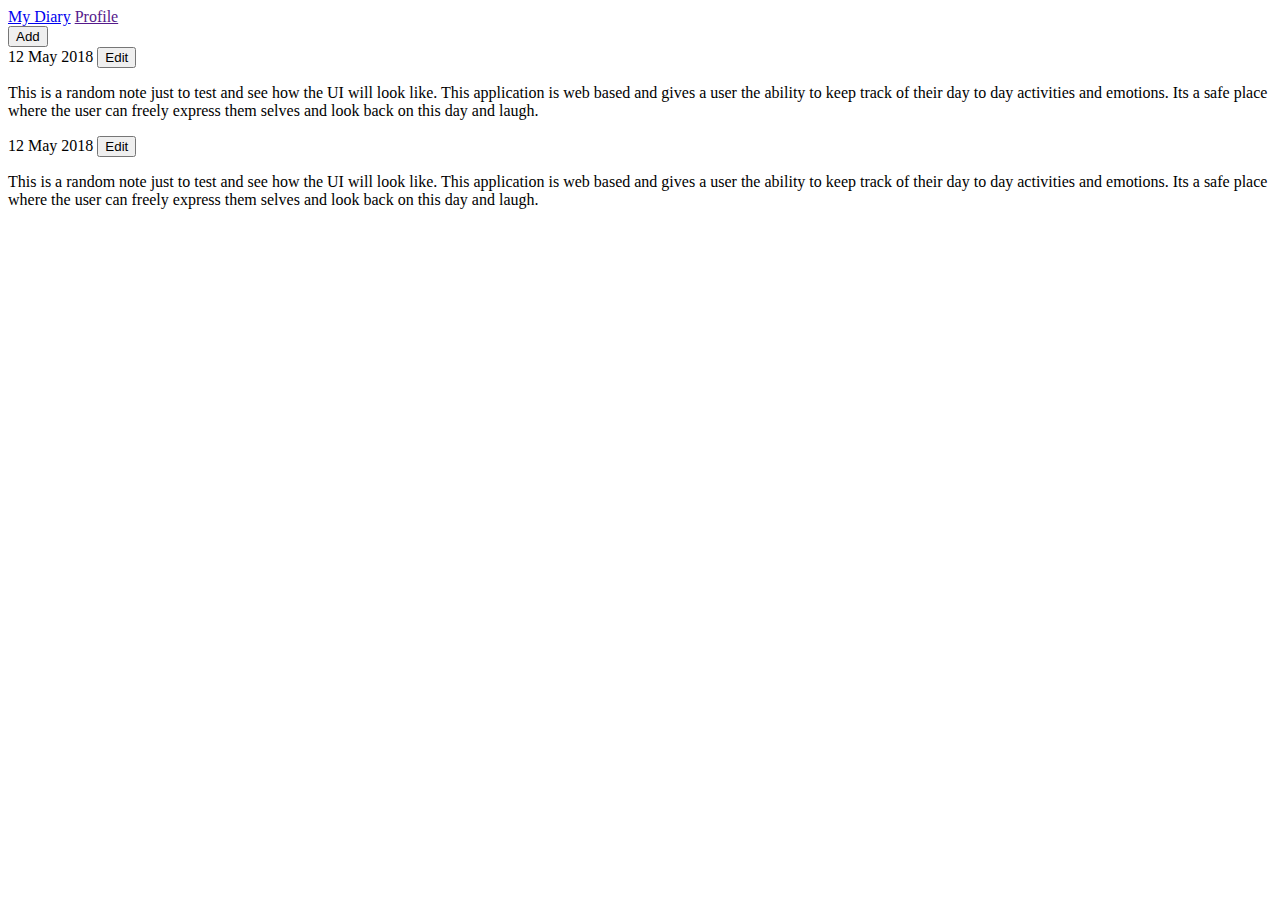
==== UI/home.html @ 789fd200 "Create home UI" ====
<!DOCTYPE html>
<html lang="en">
<head>
    <meta charset="UTF-8">
    <title>My Dairy</title>
</head>
<body>
    <nav class="nav">
        <a href="home.html">My Diary</a>
        <a href="">Profile</a>
    </nav>
    <div class="container">
        <button class="primary-btn">Add</button>
        <div class="entry">
            <div>
                <label class="date-label">12 May 2018</label>
                <button class="secondary-btn">Edit</button>
            </div>
            <p>This is a random note just to test and see how the UI will look like.
            This application is web based and gives a user the ability to keep track
                of their day to day activities and emotions. Its a safe place where the
                user can freely express them selves and look back on this day and laugh.</p>
        </div>
        <div class="entry">
            <div>
                <label class="date-label">12 May 2018</label>
                <button class="secondary-btn">Edit</button>
            </div>
            <p>This is a random note just to test and see how the UI will look like.
            This application is web based and gives a user the ability to keep track
                of their day to day activities and emotions. Its a safe place where the
                user can freely express them selves and look back on this day and laugh.</p>
        </div>
    </div>
</body>
</html>
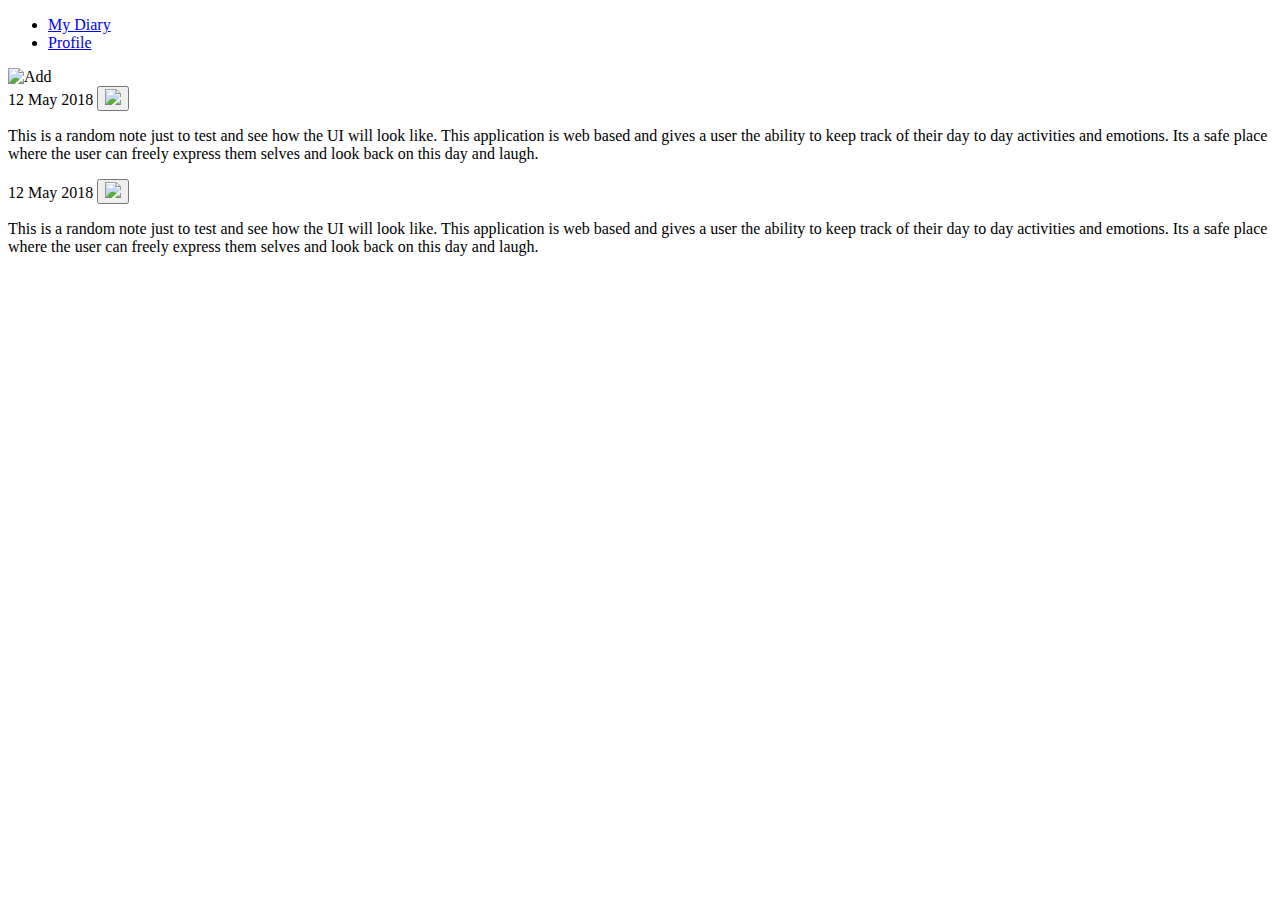
==== commit e7c4e013: "Add styling to the UIs" ====
--- a/UI/home.html
+++ b/UI/home.html
@@ -2,31 +2,38 @@
 <html lang="en">
 <head>
     <meta charset="UTF-8">
+    <link rel="stylesheet" href="static/diary.css">
+    <link rel="icon" href="img/favicon.ico">
     <title>My Dairy</title>
 </head>
 <body>
     <nav class="nav">
-        <a href="home.html">My Diary</a>
-        <a href="">Profile</a>
+        <ul class="top-nav">
+            <li><a class="active" href="home.html">My Diary</a></li>
+            <li class="right"><a href=profile.html>Profile</a></li>
+        </ul>
     </nav>
     <div class="container">
-        <button class="primary-btn">Add</button>
-        <div class="entry">
+        <!--<button class="new-entry-btn">Add</button>-->
+        <img src="img/add.png" class="add" alt="Add"
+             onclick="location.href='/My-Diary/UI/new_entry.html'">
+        <div class="entry" onclick="location.href='/My-Diary/UI/my_entry.html'">
             <div>
                 <label class="date-label">12 May 2018</label>
-                <button class="secondary-btn">Edit</button>
+                <button class="edit-btn"><img src="img/edit.PNG"></button>
+                <!--<img src="img/edit.png" class="edit-btn"/>-->
             </div>
-            <p>This is a random note just to test and see how the UI will look like.
+            <p class="sample_text">This is a random note just to test and see how the UI will look like.
             This application is web based and gives a user the ability to keep track
                 of their day to day activities and emotions. Its a safe place where the
                 user can freely express them selves and look back on this day and laugh.</p>
         </div>
-        <div class="entry">
+        <div class="entry" onclick="location.href='/My-Diary/UI/my_entry.html'">
             <div>
                 <label class="date-label">12 May 2018</label>
-                <button class="secondary-btn">Edit</button>
+                <button class="edit-btn"><img src="img/edit.PNG"></button>
             </div>
-            <p>This is a random note just to test and see how the UI will look like.
+            <p class="sample_text">This is a random note just to test and see how the UI will look like.
             This application is web based and gives a user the ability to keep track
                 of their day to day activities and emotions. Its a safe place where the
                 user can freely express them selves and look back on this day and laugh.</p>
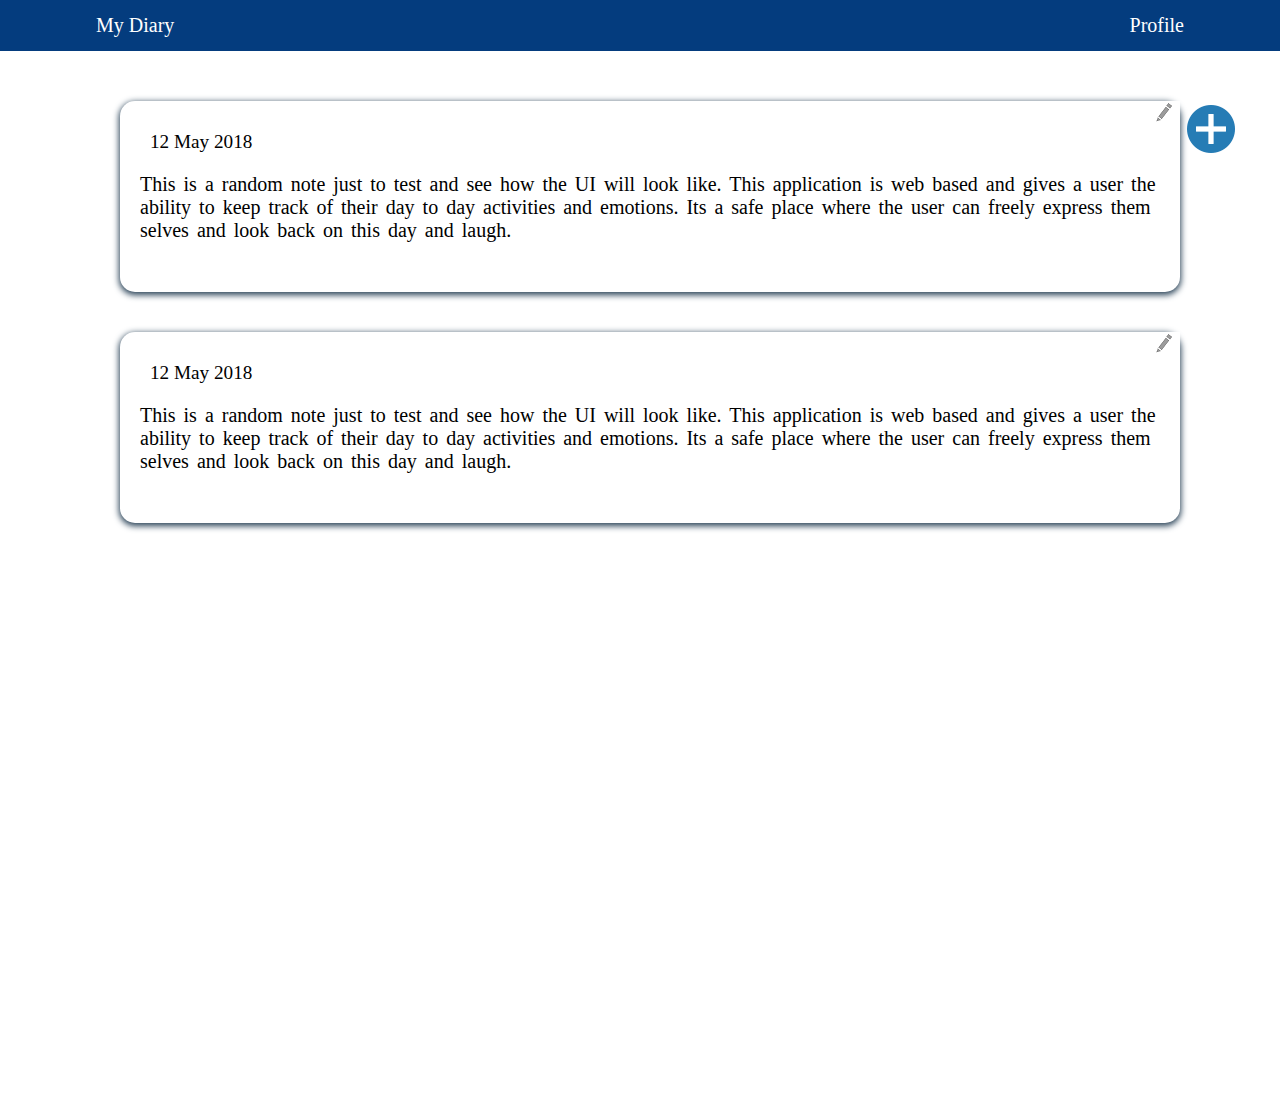
==== commit 7b526bb6: "Fix some issues" ====
--- a/UI/home.html
+++ b/UI/home.html
@@ -17,10 +17,10 @@
         <!--<button class="new-entry-btn">Add</button>-->
         <img src="img/add.png" class="add" alt="Add"
              onclick="location.href='/My-Diary/UI/new_entry.html'">
+        <div><button class="edit-btn"><img src="img/edit.PNG" alt="Edit" onclick="location.href='/My-Diary/UI/new_entry.html'"></button></div>
         <div class="entry" onclick="location.href='/My-Diary/UI/my_entry.html'">
             <div>
                 <label class="date-label">12 May 2018</label>
-                <button class="edit-btn"><img src="img/edit.PNG"></button>
                 <!--<img src="img/edit.png" class="edit-btn"/>-->
             </div>
             <p class="sample_text">This is a random note just to test and see how the UI will look like.
@@ -28,10 +28,10 @@
                 of their day to day activities and emotions. Its a safe place where the
                 user can freely express them selves and look back on this day and laugh.</p>
         </div>
+        <div><button class="edit-btn"><img src="img/edit.PNG" alt="Edit" onclick="location.href='/My-Diary/UI/new_entry.html'"></button></div>
         <div class="entry" onclick="location.href='/My-Diary/UI/my_entry.html'">
             <div>
                 <label class="date-label">12 May 2018</label>
-                <button class="edit-btn"><img src="img/edit.PNG"></button>
             </div>
             <p class="sample_text">This is a random note just to test and see how the UI will look like.
             This application is web based and gives a user the ability to keep track
--- a/UI/static/diary.css
+++ b/UI/static/diary.css
@@ -0,0 +1,197 @@
+html, body{
+    height: 100%;
+    margin: 0;
+}
+
+
+.container{
+    align-items: center;
+    justify-content: center;
+    padding: 50px 100px 100px;
+    /*background-color: lightsalmon;*/
+    min-height: 100%;
+}
+
+
+.sign_in_container{
+    background: url("../img/background.jpg") no-repeat center;
+    background-size: cover;
+    min-height: 100%;
+    width: auto;
+    align-items: center;
+    justify-content: center;
+    display: flex;
+/*    padding-top: 200px;
+    padding-bottom: 150px;*/
+}
+
+.signup_container{
+    align-items: center;
+    justify-content: center;
+    display: flex;
+    padding-top: 0;
+    background: url("../img/background.jpg") no-repeat center;
+    background-size: cover;
+    min-height: 100%;
+    padding-bottom: 0;
+}
+
+.user_data{
+    box-shadow: 0 0 12px 0;
+    border-top: #40A4F4 solid 10px;
+    background-color: white;
+    width: 300px;
+    padding-left: 60px;
+    padding-top: 30px;
+    padding-bottom: 30px;
+    /*margin: 135px;*/
+
+}
+
+.text-box{
+    margin-bottom: 20px;
+    padding: 10px 10px;
+    outline: 0;
+    border-radius: 5px;
+    /* outline: 0; */
+    box-shadow: inset 0 1px 2px 0 hsla(0, 0%, 0%, 0.08);
+    height: 20px;
+    width: 200px;
+}
+
+.text-label{
+    /*margin: 10px 10px 5px;*/
+    margin-bottom: 10px;
+    font-family: 'Open Sans', 'Helvetica Neue', Arial, sans-serif;
+    font-size: 18px;
+    color: #44484A;
+}
+
+.date-label{
+    font-size: larger;
+    font-family: Forte;
+    margin-right: 20px;
+    margin-left: 10px;
+    padding-bottom: 10px;
+
+}
+
+.sample_text{
+    font-family: Gabriola;
+    font-size: 20px;
+    word-spacing: 3px;
+}
+
+#entry{
+    box-shadow: 0 2px 6px 1px hsla(0, 0%, 0%, 0.2);
+    margin: 20px 20px 10px 20px;
+    padding: 30px 20px 30px 20px;
+    border: 0;
+    border-radius: 15px
+}
+
+.entry{
+    box-shadow: 0 2px 6px 1px #294257;
+    margin: 0 0 40px 20px;
+    padding: 30px 20px 30px 20px;
+    border: 0;
+    border-radius: 15px
+}
+
+.primary-btn{
+    border-radius: 5px;
+    background-color: blue;
+    border: white solid 2px;
+    color: white;
+    padding: 10px 20px;
+    font-family: 'Open Sans', 'Helvetica Neue', Arial, sans-serif;
+}
+
+.secondary-btn{
+    border-radius: 5px;
+    background-color: white;
+    border: #A0B2C1 solid 2px;
+    color: blue;
+    padding: 10px 20px;
+    font-family: 'Open Sans', 'Helvetica Neue', Arial, sans-serif;
+}
+
+.edit-btn{
+    background:white;
+    border: 0;
+    float: right;
+    right: 40px;
+}
+
+.new-entry-btn{
+    position: fixed;
+    top: 90px;
+    right: 30px;
+    z-index: 99; /*make sure it doesnt overlap*/
+    border: none;
+    outline: none;
+    background-color: blue;
+    color: white;
+    padding: 15px;
+    border-radius: 70%;
+    font-size: 18px;
+}
+
+.add{
+    position: fixed;
+    top: 90px;
+    right: 30px;
+    z-index: 99; /*make sure it doesnt overlap*/
+    padding: 15px;
+}
+
+.calendar{
+    margin-left: 25px;
+}
+
+/*#signup_btn{
+    width: 200px;
+    height: 40px;
+    box-shadow: inset 0px 1px 0px 0px;
+    border-radius: 4px;
+    background-color: #097BC0;
+    box-shadow: 0px 2px 4px gray;
+    display: block;
+    border: 1px solid #094BC0;
+}*/
+
+/*.nav{
+    padding: 20px;
+}*/
+
+
+ul.top-nav{
+    list-style-type: none;
+    margin: 0;
+    padding-right: 80px;
+    padding-left: 80px;
+    overflow: hidden;
+    background-color: #043C7E;
+}
+ul.top-nav li {float: left;}
+
+ul.top-nav li a {
+    display: block;
+    color: white;
+    text-align: center;
+    padding: 14px 16px;
+    text-decoration: none;
+    font-size: 20px;
+}
+
+ul.top-nav li a:hover:not(.active)
+{background-color: #111}
+
+/*ul.top-nav li a.active{background-color: #4CAF50}*/
+
+ul.top-nav li.right {float: right}
+
+@media screen and (max-width: 600px) {
+    ul.top-nav li.right,
+    ul.top-nav li {float: none}
+}
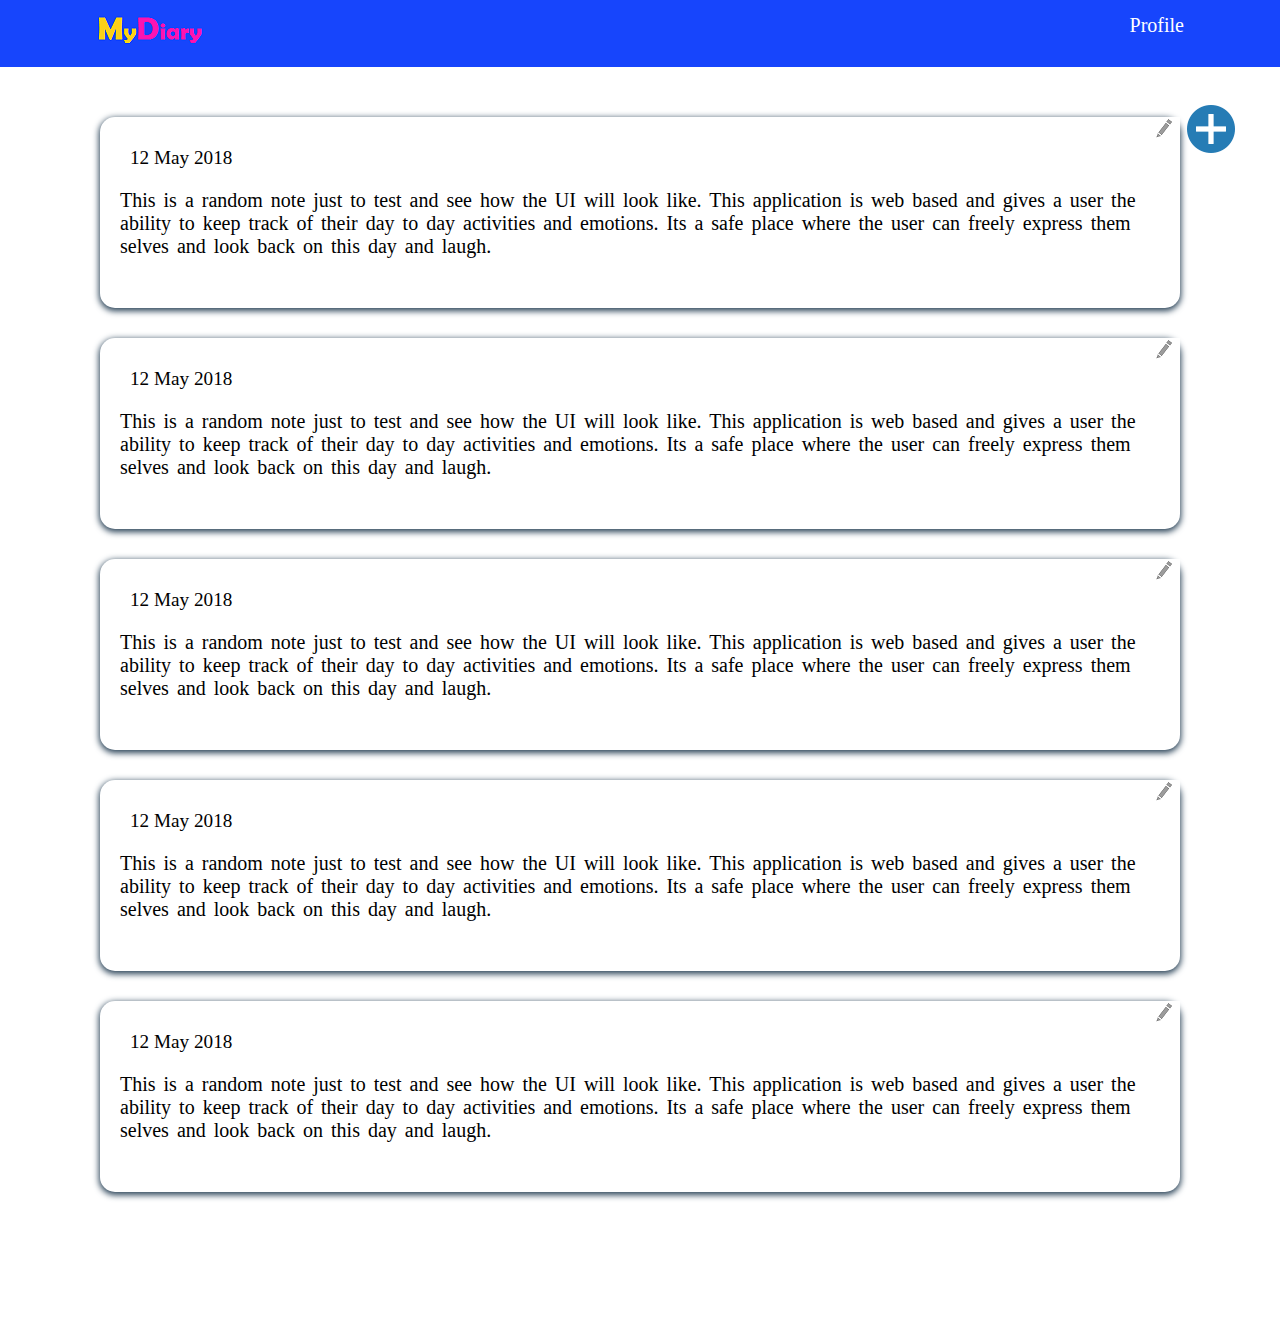
==== commit 8857befd: "Fix major design issues" ====
--- a/UI/home.html
+++ b/UI/home.html
@@ -9,26 +9,64 @@
 <body>
     <nav class="nav">
         <ul class="top-nav">
-            <li><a class="active" href="home.html">My Diary</a></li>
+            <li><a class="active" href="home.html"><img src="img/MyDiary-small.PNG" alt="My Diary"></a></li>
             <li class="right"><a href=profile.html>Profile</a></li>
         </ul>
     </nav>
     <div class="container">
-        <!--<button class="new-entry-btn">Add</button>-->
         <img src="img/add.png" class="add" alt="Add"
              onclick="location.href='/My-Diary/UI/new_entry.html'">
-        <div><button class="edit-btn"><img src="img/edit.PNG" alt="Edit" onclick="location.href='/My-Diary/UI/new_entry.html'"></button></div>
+        <div>
+            <button class="edit-btn" onclick="location.href='/My-Diary/UI/new_entry.html'"><img src="img/edit.PNG"></button>
+        </div>
         <div class="entry" onclick="location.href='/My-Diary/UI/my_entry.html'">
             <div>
                 <label class="date-label">12 May 2018</label>
-                <!--<img src="img/edit.png" class="edit-btn"/>-->
             </div>
             <p class="sample_text">This is a random note just to test and see how the UI will look like.
             This application is web based and gives a user the ability to keep track
                 of their day to day activities and emotions. Its a safe place where the
                 user can freely express them selves and look back on this day and laugh.</p>
         </div>
-        <div><button class="edit-btn"><img src="img/edit.PNG" alt="Edit" onclick="location.href='/My-Diary/UI/new_entry.html'"></button></div>
+        <div>
+            <button class="edit-btn" onclick="location.href='/My-Diary/UI/new_entry.html'"><img src="img/edit.PNG"></button>
+        </div>
+        <div class="entry" onclick="location.href='/My-Diary/UI/my_entry.html'">
+            <div>
+                <label class="date-label">12 May 2018</label>
+            </div>
+            <p class="sample_text">This is a random note just to test and see how the UI will look like.
+            This application is web based and gives a user the ability to keep track
+                of their day to day activities and emotions. Its a safe place where the
+                user can freely express them selves and look back on this day and laugh.</p>
+        </div>
+        <div>
+            <button class="edit-btn" onclick="location.href='/My-Diary/UI/new_entry.html'"><img src="img/edit.PNG"></button>
+        </div>
+        <div class="entry" onclick="location.href='/My-Diary/UI/my_entry.html'">
+            <div>
+                <label class="date-label">12 May 2018</label>
+            </div>
+            <p class="sample_text">This is a random note just to test and see how the UI will look like.
+            This application is web based and gives a user the ability to keep track
+                of their day to day activities and emotions. Its a safe place where the
+                user can freely express them selves and look back on this day and laugh.</p>
+        </div>
+        <div>
+            <button class="edit-btn" onclick="location.href='/My-Diary/UI/new_entry.html'"><img src="img/edit.PNG"></button>
+        </div>
+        <div class="entry" onclick="location.href='/My-Diary/UI/my_entry.html'">
+            <div>
+                <label class="date-label">12 May 2018</label>
+            </div>
+            <p class="sample_text">This is a random note just to test and see how the UI will look like.
+            This application is web based and gives a user the ability to keep track
+                of their day to day activities and emotions. Its a safe place where the
+                user can freely express them selves and look back on this day and laugh.</p>
+        </div>
+        <div>
+            <button class="edit-btn" onclick="location.href='/My-Diary/UI/new_entry.html'"><img src="img/edit.PNG"></button>
+        </div>
         <div class="entry" onclick="location.href='/My-Diary/UI/my_entry.html'">
             <div>
                 <label class="date-label">12 May 2018</label>
--- a/UI/static/diary.css
+++ b/UI/static/diary.css
@@ -3,26 +3,26 @@
     margin: 0;
 }
 
+h2{
+    color: #3B3B3B;
+}
 
 .container{
     align-items: center;
     justify-content: center;
     padding: 50px 100px 100px;
-    /*background-color: lightsalmon;*/
     min-height: 100%;
 }
 
 
 .sign_in_container{
-    background: url("../img/background.jpg") no-repeat center;
+    background: url("../img/BackGround.jpg") no-repeat center;
     background-size: cover;
     min-height: 100%;
     width: auto;
     align-items: center;
     justify-content: center;
     display: flex;
-/*    padding-top: 200px;
-    padding-bottom: 150px;*/
 }
 
 .signup_container{
@@ -30,7 +30,7 @@
     justify-content: center;
     display: flex;
     padding-top: 0;
-    background: url("../img/background.jpg") no-repeat center;
+    background: url("../img/BackGround.jpg") no-repeat center;
     background-size: cover;
     min-height: 100%;
     padding-bottom: 0;
@@ -38,14 +38,12 @@
 
 .user_data{
     box-shadow: 0 0 12px 0;
-    border-top: #40A4F4 solid 10px;
+    border-top: #1443FC solid 10px;
     background-color: white;
     width: 300px;
     padding-left: 60px;
-    padding-top: 30px;
+    padding-top: 20px;
     padding-bottom: 30px;
-    /*margin: 135px;*/
-
 }
 
 .text-box{
@@ -53,8 +51,8 @@
     padding: 10px 10px;
     outline: 0;
     border-radius: 5px;
-    /* outline: 0; */
-    box-shadow: inset 0 1px 2px 0 hsla(0, 0%, 0%, 0.08);
+    border: 1px solid #B2AED4;
+    font-size: 14px;
     height: 20px;
     width: 200px;
 }
@@ -92,10 +90,18 @@
 
 .entry{
     box-shadow: 0 2px 6px 1px #294257;
-    margin: 0 0 40px 20px;
+    margin-bottom: 30px;
     padding: 30px 20px 30px 20px;
     border: 0;
     border-radius: 15px
+}
+
+.entry:hover{
+    animation: pop 0.2s linear 1;
+}
+
+@keyframes pop {
+    50% {transform: scale(1.01);}
 }
 
 .primary-btn{
@@ -107,6 +113,12 @@
     font-family: 'Open Sans', 'Helvetica Neue', Arial, sans-serif;
 }
 
+.primary-btn:hover{
+    background-color: white;
+    border: blue solid 2px;
+    color: blue;
+}
+
 .secondary-btn{
     border-radius: 5px;
     background-color: white;
@@ -116,11 +128,19 @@
     font-family: 'Open Sans', 'Helvetica Neue', Arial, sans-serif;
 }
 
+.secondary-btn:hover{
+    color: blue;
+    background-color: #A0B2C1 ;
+}
+
 .edit-btn{
     background:white;
     border: 0;
     float: right;
-    right: 40px;
+}
+
+.edit-btn:hover{
+    border: 1px solid #1745FC;
 }
 
 .new-entry-btn{
@@ -149,29 +169,13 @@
     margin-left: 25px;
 }
 
-/*#signup_btn{
-    width: 200px;
-    height: 40px;
-    box-shadow: inset 0px 1px 0px 0px;
-    border-radius: 4px;
-    background-color: #097BC0;
-    box-shadow: 0px 2px 4px gray;
-    display: block;
-    border: 1px solid #094BC0;
-}*/
-
-/*.nav{
-    padding: 20px;
-}*/
-
-
 ul.top-nav{
     list-style-type: none;
     margin: 0;
     padding-right: 80px;
     padding-left: 80px;
     overflow: hidden;
-    background-color: #043C7E;
+    background-color: #1745FC;
 }
 ul.top-nav li {float: left;}
 
@@ -185,9 +189,7 @@
 }
 
 ul.top-nav li a:hover:not(.active)
-{background-color: #111}
-
-/*ul.top-nav li a.active{background-color: #4CAF50}*/
+{background-color: #FCD10F}
 
 ul.top-nav li.right {float: right}
 
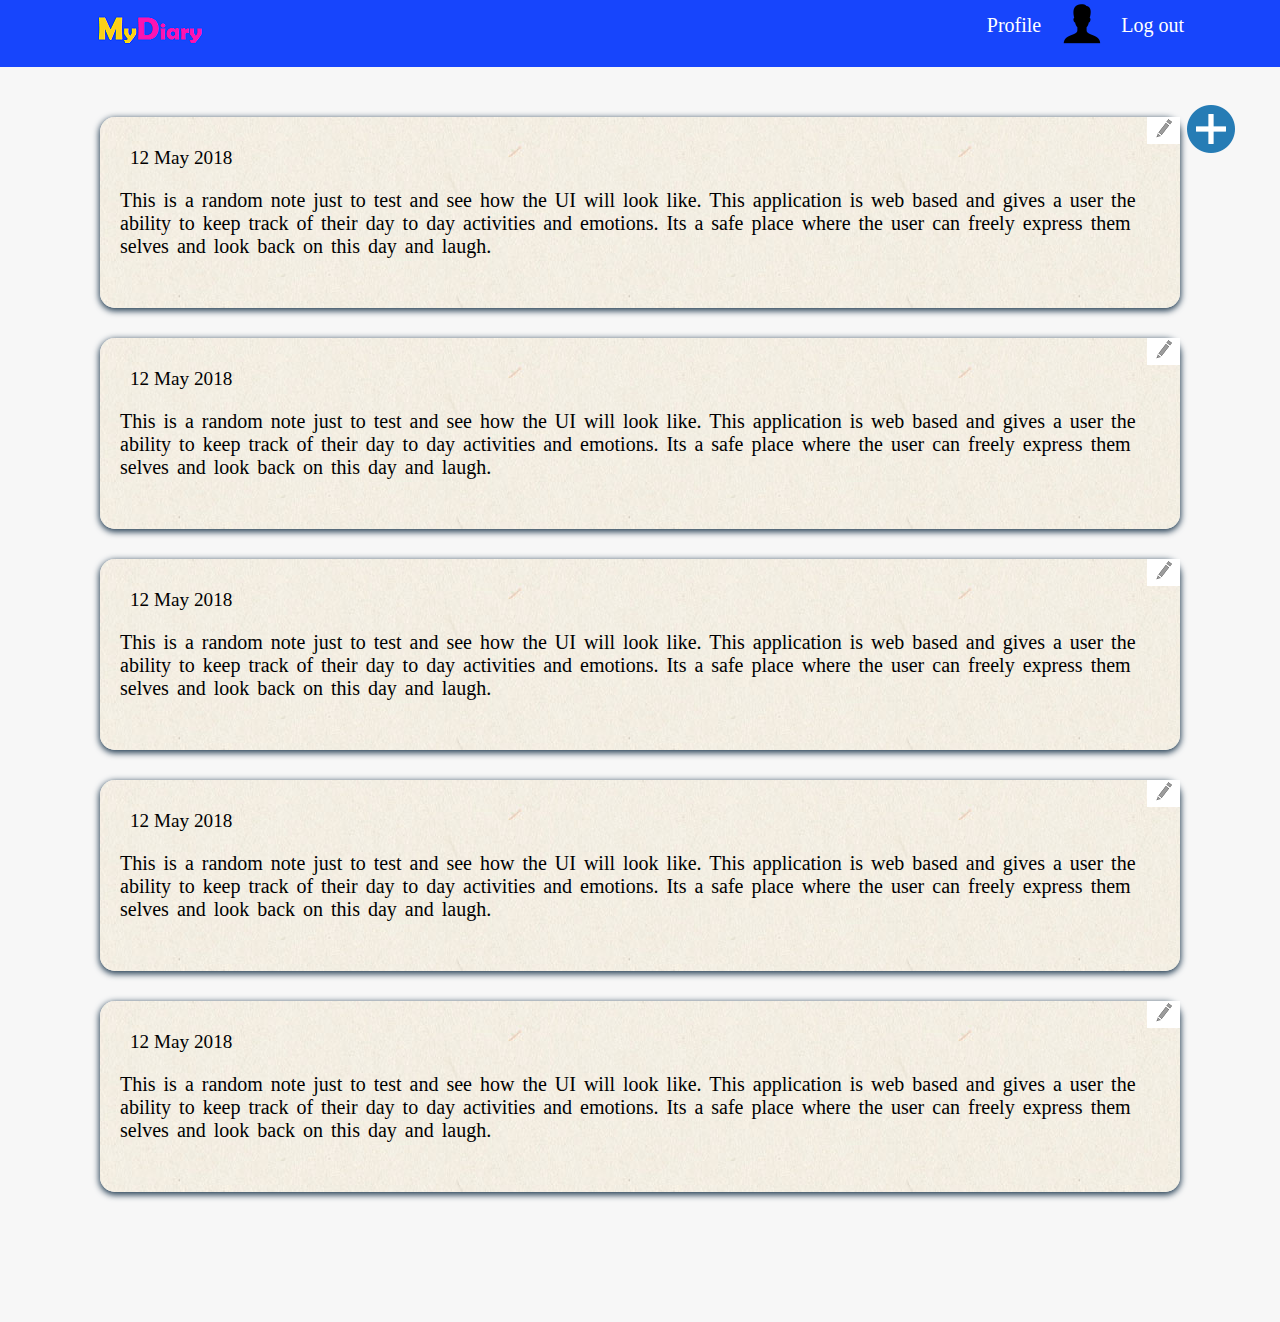
==== commit 60c0bc00: "Change User Imterfaces" ====
--- a/UI/home.html
+++ b/UI/home.html
@@ -10,6 +10,8 @@
     <nav class="nav">
         <ul class="top-nav">
             <li><a class="active" href="home.html"><img src="img/MyDiary-small.PNG" alt="My Diary"></a></li>
+            <li class="right"><a href="sign_in.html">Log out</a></li>
+            <li class="right"><img src="img/user.png"></li>
             <li class="right"><a href=profile.html>Profile</a></li>
         </ul>
     </nav>
--- a/UI/static/diary.css
+++ b/UI/static/diary.css
@@ -2,21 +2,29 @@
     height: 100%;
     margin: 0;
 }
-
 h2{
     color: #3B3B3B;
 }
-
+h3, h4{
+    color: #3B3B3B;
+    font-family: -apple-system, BlinkMacSystemFont, "Segoe UI", Roboto, "Helvetica Neue", Arial, sans-serif, "Apple Color Emoji", "Segoe UI Emoji", "Segoe UI Symbol";
+}
 .container{
+    background-color: #F7F7F7;
     align-items: center;
     justify-content: center;
     padding: 50px 100px 100px;
     min-height: 100%;
 }
-
-
+.profile{
+    background: url("../img/profile-page.jpg");
+    padding-left: 250px;
+    padding-bottom: 95px;
+    padding-top: 45px;
+    border-radius: 5px;
+}
 .sign_in_container{
-    background: url("../img/BackGround.jpg") no-repeat center;
+    background: url("../img/bckgnd-img.jpg") no-repeat center;
     background-size: cover;
     min-height: 100%;
     width: auto;
@@ -24,18 +32,16 @@
     justify-content: center;
     display: flex;
 }
-
 .signup_container{
     align-items: center;
     justify-content: center;
     display: flex;
     padding-top: 0;
-    background: url("../img/BackGround.jpg") no-repeat center;
+    background: url("../img/bckgnd-img.jpg") no-repeat center;
     background-size: cover;
     min-height: 100%;
     padding-bottom: 0;
 }
-
 .user_data{
     box-shadow: 0 0 12px 0;
     border-top: #1443FC solid 10px;
@@ -45,7 +51,13 @@
     padding-top: 20px;
     padding-bottom: 30px;
 }
-
+.intro{
+    background: none;
+    border: none;
+    font-size: 30px;
+    float: left;
+    padding: 10px 10px;
+}
 .text-box{
     margin-bottom: 20px;
     padding: 10px 10px;
@@ -56,7 +68,9 @@
     height: 20px;
     width: 200px;
 }
-
+#no_of_entries{
+    font-family: "Cambria Math";
+}
 .text-label{
     /*margin: 10px 10px 5px;*/
     margin-bottom: 10px;
@@ -64,46 +78,48 @@
     font-size: 18px;
     color: #44484A;
 }
-
 .date-label{
     font-size: larger;
     font-family: Forte;
     margin-right: 20px;
     margin-left: 10px;
     padding-bottom: 10px;
-
-}
-
+}
 .sample_text{
     font-family: Gabriola;
     font-size: 20px;
     word-spacing: 3px;
 }
-
 #entry{
-    box-shadow: 0 2px 6px 1px hsla(0, 0%, 0%, 0.2);
+    box-shadow: 0 2px 6px 1px #294257;
     margin: 20px 20px 10px 20px;
     padding: 30px 20px 30px 20px;
     border: 0;
-    border-radius: 15px
-}
-
+    border-radius: 15px;
+    font-family: Gabriola;
+    font-size: 20px;
+    word-spacing: 3px;
+    background: url("../img/paper.jpg") repeat;
+}
+.label{
+    padding-bottom: 5px;
+    font-family: 'Lucida Grande', 'Lucida Sans Unicode', 'Geneva', 'Verdana', sans-serif;
+    font-size: medium;
+}
 .entry{
     box-shadow: 0 2px 6px 1px #294257;
     margin-bottom: 30px;
     padding: 30px 20px 30px 20px;
     border: 0;
-    border-radius: 15px
-}
-
+    border-radius: 15px;
+    background: url("../img/paper.jpg") repeat;
+}
 .entry:hover{
     animation: pop 0.2s linear 1;
 }
-
 @keyframes pop {
     50% {transform: scale(1.01);}
 }
-
 .primary-btn{
     border-radius: 5px;
     background-color: blue;
@@ -111,38 +127,39 @@
     color: white;
     padding: 10px 20px;
     font-family: 'Open Sans', 'Helvetica Neue', Arial, sans-serif;
-}
-
+    font-size: 16px;
+}
 .primary-btn:hover{
     background-color: white;
     border: blue solid 2px;
     color: blue;
 }
-
 .secondary-btn{
+    display: block;
     border-radius: 5px;
     background-color: white;
-    border: #A0B2C1 solid 2px;
+    border: none;
     color: blue;
-    padding: 10px 20px;
+    padding: 10px 10px;
     font-family: 'Open Sans', 'Helvetica Neue', Arial, sans-serif;
-}
-
+    font-size: 18px;
+    width: 70px;
+    text-decoration: none;
+    float: right;
+    margin-right: 90px;
+}
 .secondary-btn:hover{
     color: blue;
     background-color: #A0B2C1 ;
 }
-
 .edit-btn{
     background:white;
     border: 0;
     float: right;
 }
-
 .edit-btn:hover{
     border: 1px solid #1745FC;
 }
-
 .new-entry-btn{
     position: fixed;
     top: 90px;
@@ -156,7 +173,10 @@
     border-radius: 70%;
     font-size: 18px;
 }
-
+.save-btn{
+    float: right;
+    margin-right: 80px;
+}
 .add{
     position: fixed;
     top: 90px;
@@ -164,11 +184,6 @@
     z-index: 99; /*make sure it doesnt overlap*/
     padding: 15px;
 }
-
-.calendar{
-    margin-left: 25px;
-}
-
 ul.top-nav{
     list-style-type: none;
     margin: 0;
@@ -178,7 +193,6 @@
     background-color: #1745FC;
 }
 ul.top-nav li {float: left;}
-
 ul.top-nav li a {
     display: block;
     color: white;
@@ -187,13 +201,9 @@
     text-decoration: none;
     font-size: 20px;
 }
-
-ul.top-nav li a:hover:not(.active)
-{background-color: #FCD10F}
-
+ul.top-nav li a:hover:not(.active) {background-color: #FCD10F}
 ul.top-nav li.right {float: right}
-
 @media screen and (max-width: 600px) {
     ul.top-nav li.right,
     ul.top-nav li {float: none}
-}
+}